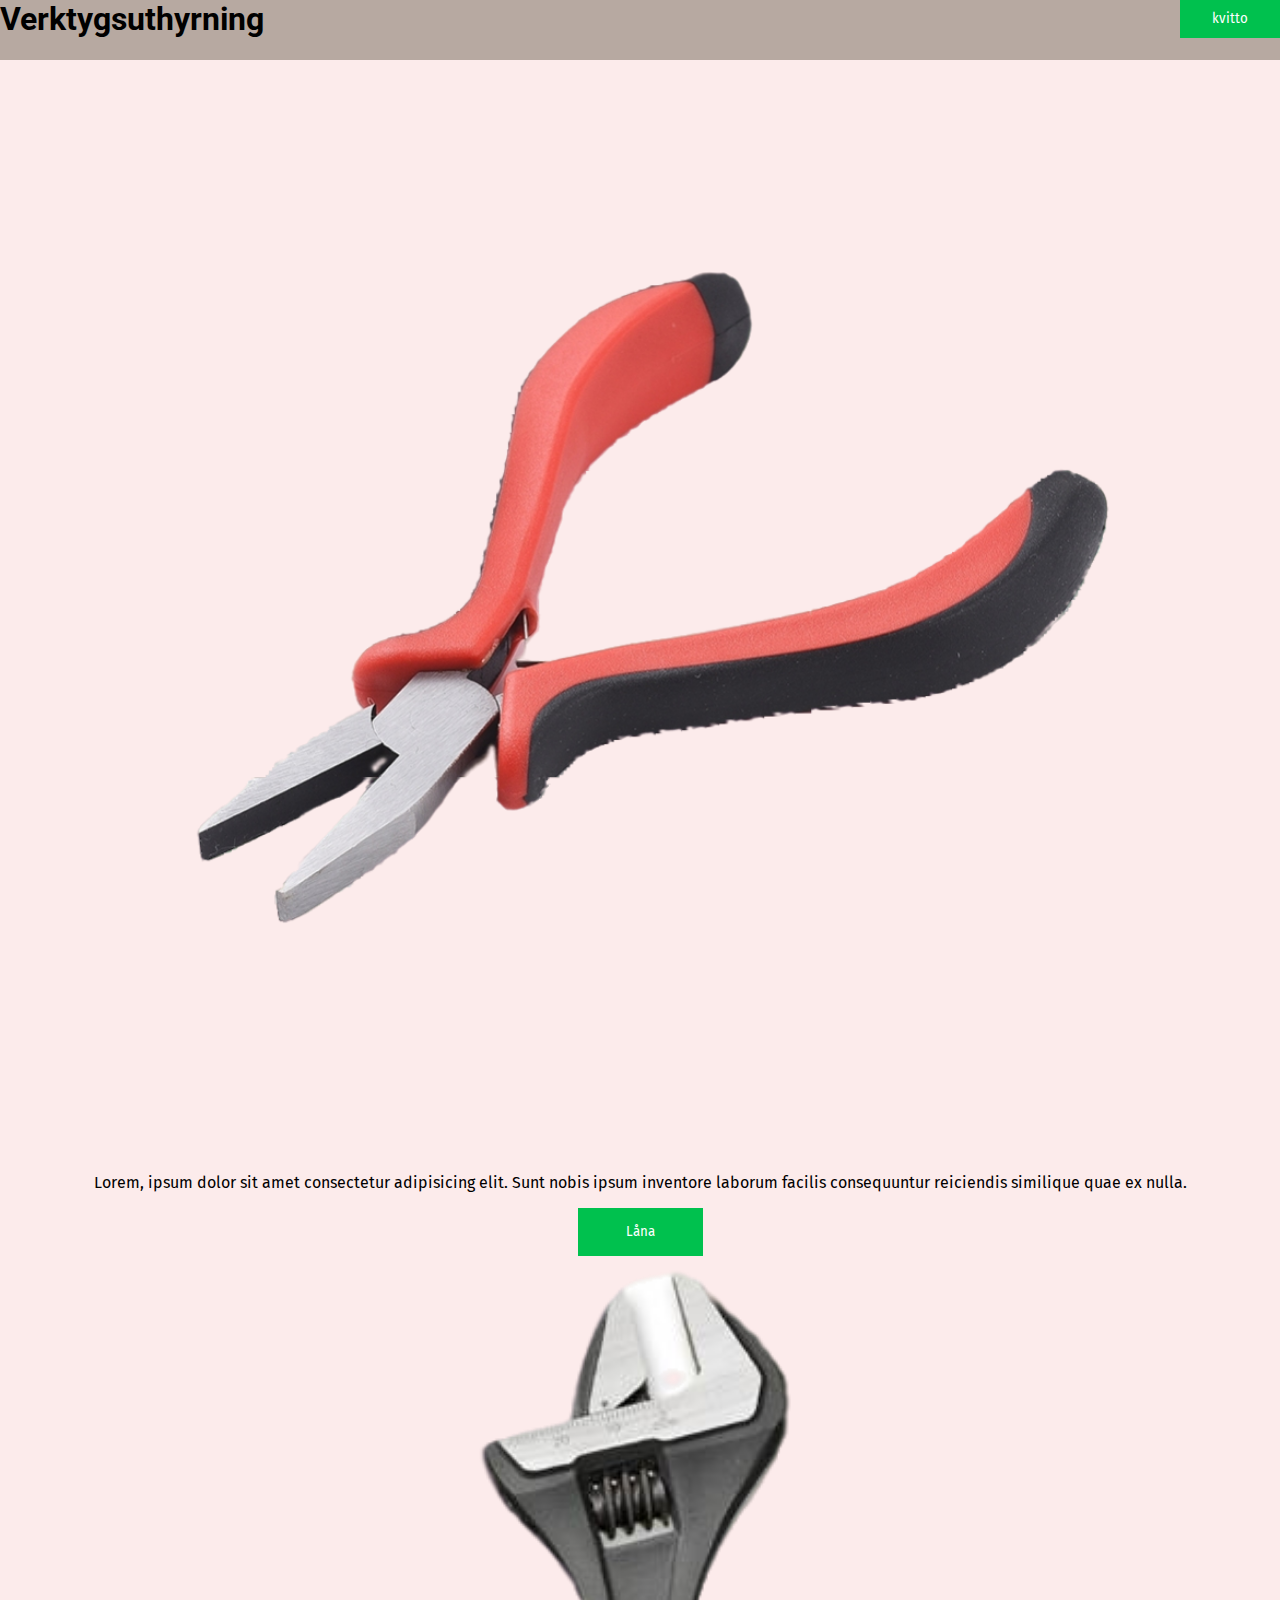
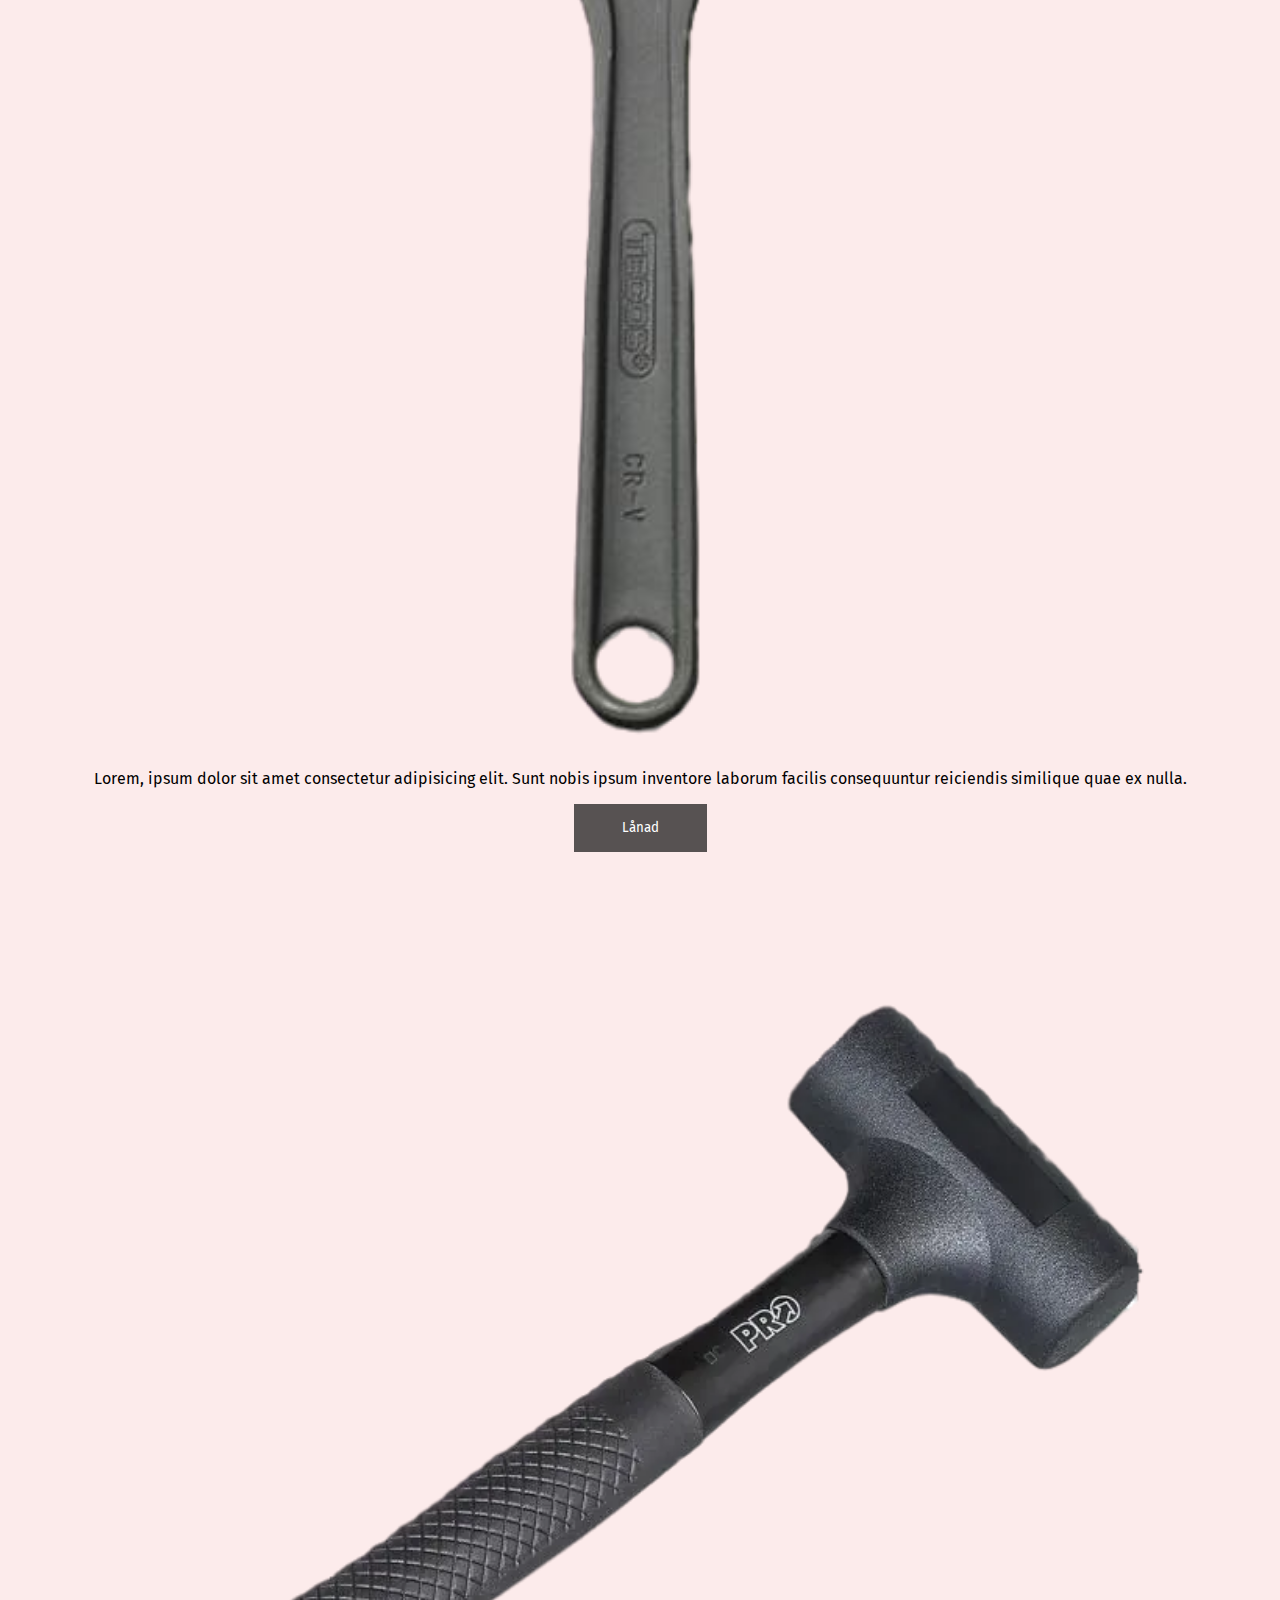
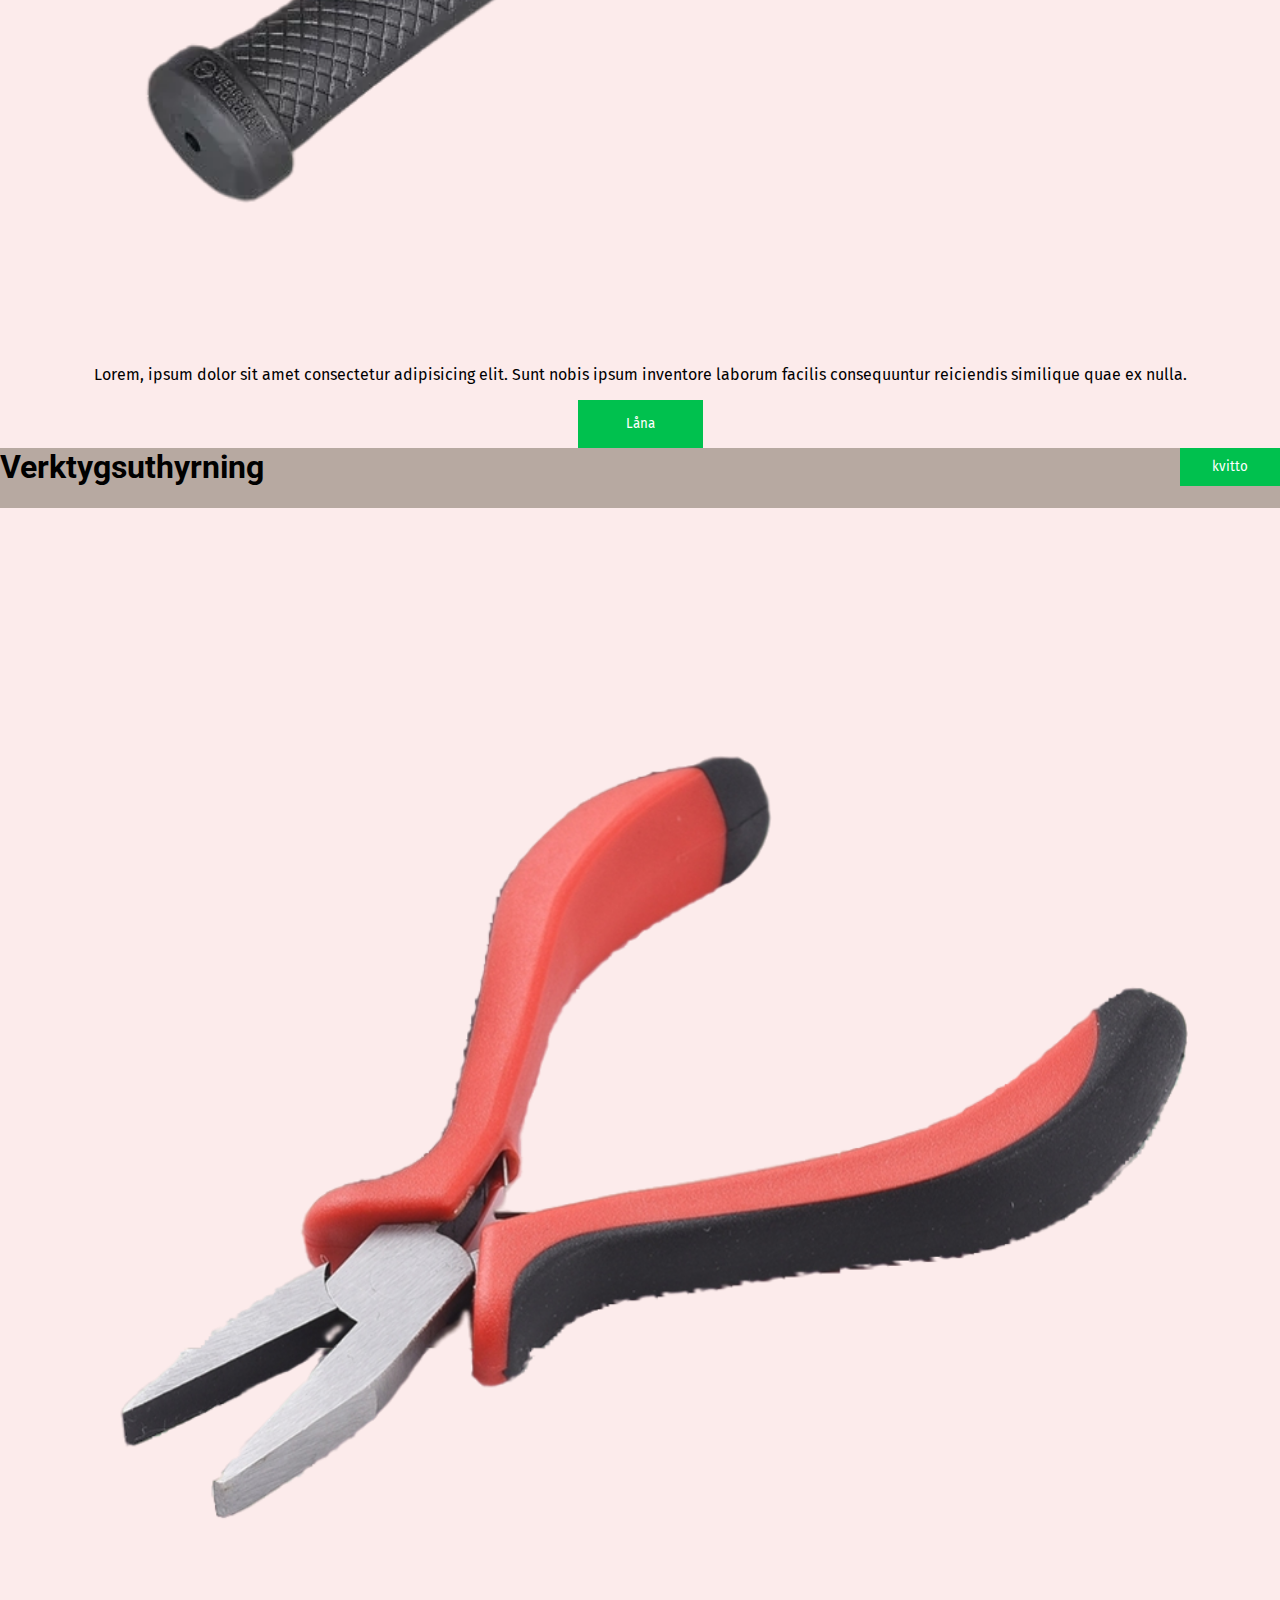
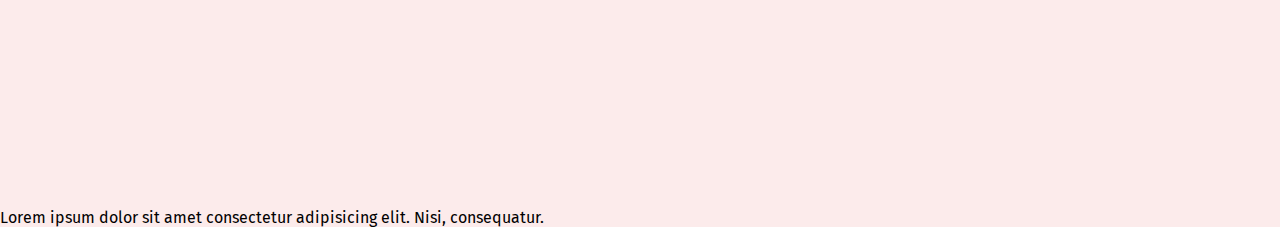
==== index.html @ 3cb03735 "final" ====
<!DOCTYPE html>
<html lang="en">
  <head>
    <meta charset="UTF-8" />
    <meta name="viewport" content="width=device-width, initial-scale=1.0" />
    <title>Figma</title>
    <link rel="stylesheet" href="css/style.css" />
    <link rel="stylesheet" href="components/components.css" />
  </head>
  <body>
    <section class="nav">
      <div class="navbar">
        <h1>Verktygsuthyrning</h1>
        <button class="btn_kvitto">kvitto</button>
      </div>
    </section>
    <section class="main_content">
      <div class="wrap">
        <article class="plattång">
          <img src="img/plattýng-transformed.png" alt="" />
          <p>
            Lorem, ipsum dolor sit amet consectetur adipisicing elit. Sunt nobis
            ipsum inventore laborum facilis consequuntur reiciendis similique
            quae ex nulla.
          </p>
          <button class="btn_låna">Låna</button>
        </article>
      </div>
      <article class="skiftnyckel">
        <img src="img/3037_01_(w515_h515_q70_u_p)-transformed.png" alt="" />
        <p>
          Lorem, ipsum dolor sit amet consectetur adipisicing elit. Sunt nobis
          ipsum inventore laborum facilis consequuntur reiciendis similique quae
          ex nulla.
        </p>
        <button class="btn_låna" id="btn_grey">Lånad</button>
      </article>
      <article class="hammare">
        <img src="img/pro-hammare_192262_9-transformed.webp" alt="" />
        <p>
          Lorem, ipsum dolor sit amet consectetur adipisicing elit. Sunt nobis
          ipsum inventore laborum facilis consequuntur reiciendis similique quae
          ex nulla.
        </p>
        <button class="btn_låna">Låna</button>
      </article>
    </section>

    <footer class="kvitto">
      <section class="nav">
        <div class="navbar">
          <h1>Verktygsuthyrning</h1>
          <button class="btn_kvitto">kvitto</button>
        </div>
      </section>
      <img src="img/plattýng-transformed.png" alt="" />
      <p>
        Lorem ipsum dolor sit amet consectetur adipisicing elit. Nisi,
        consequatur.
      </p>
    </footer>
  </body>
</html>
---- css/style.css ----
*{
    box-sizing: border-box;
}

body{
    width: 100vw;
    height: 100vh;
    margin: 0;
}

h1{
    margin: 0;
}

.nav{
    height: 60px;
}

.navbar{
    display: flex;
}

.btn_kvitto{
    margin-left: auto;
}

.main_content{
    display: grid;
    grid-template-columns: repeat(1,1fr);
    display: flex;
    align-items: center;
    justify-content: center;
    flex-direction: column;
    text-align: center;
}
---- components/components.css ----
@import url('https://fonts.googleapis.com/css2?family=Fira+Sans:wght@400;700&family=Roboto:wght@700&display=swap');

.nav{
    background-color: #B7A9A1;
    font-family: 'Roboto';
}

.btn_låna{
    background-color: #00C14E;
    color: #ffffff;
    border: none;
    padding: 1rem 3rem;
    font-family: 'Fira Sans';

}

.btn_kvitto{
    background-color: #00C14E;
    color: #ffffff;
    border: none;
    padding: 0.5rem 2rem;
    font-family: 'Fira Sans';

}

#btn_grey{
    background-color: #575252;
}

.main_content{
    background-color: #FCEBEB;
    font-family: 'Fira Sans';
}

img{
    width: 100%;
}

.kvitto{
    background-color: #FCEBEB;
    font-family: 'Fira Sans';
}
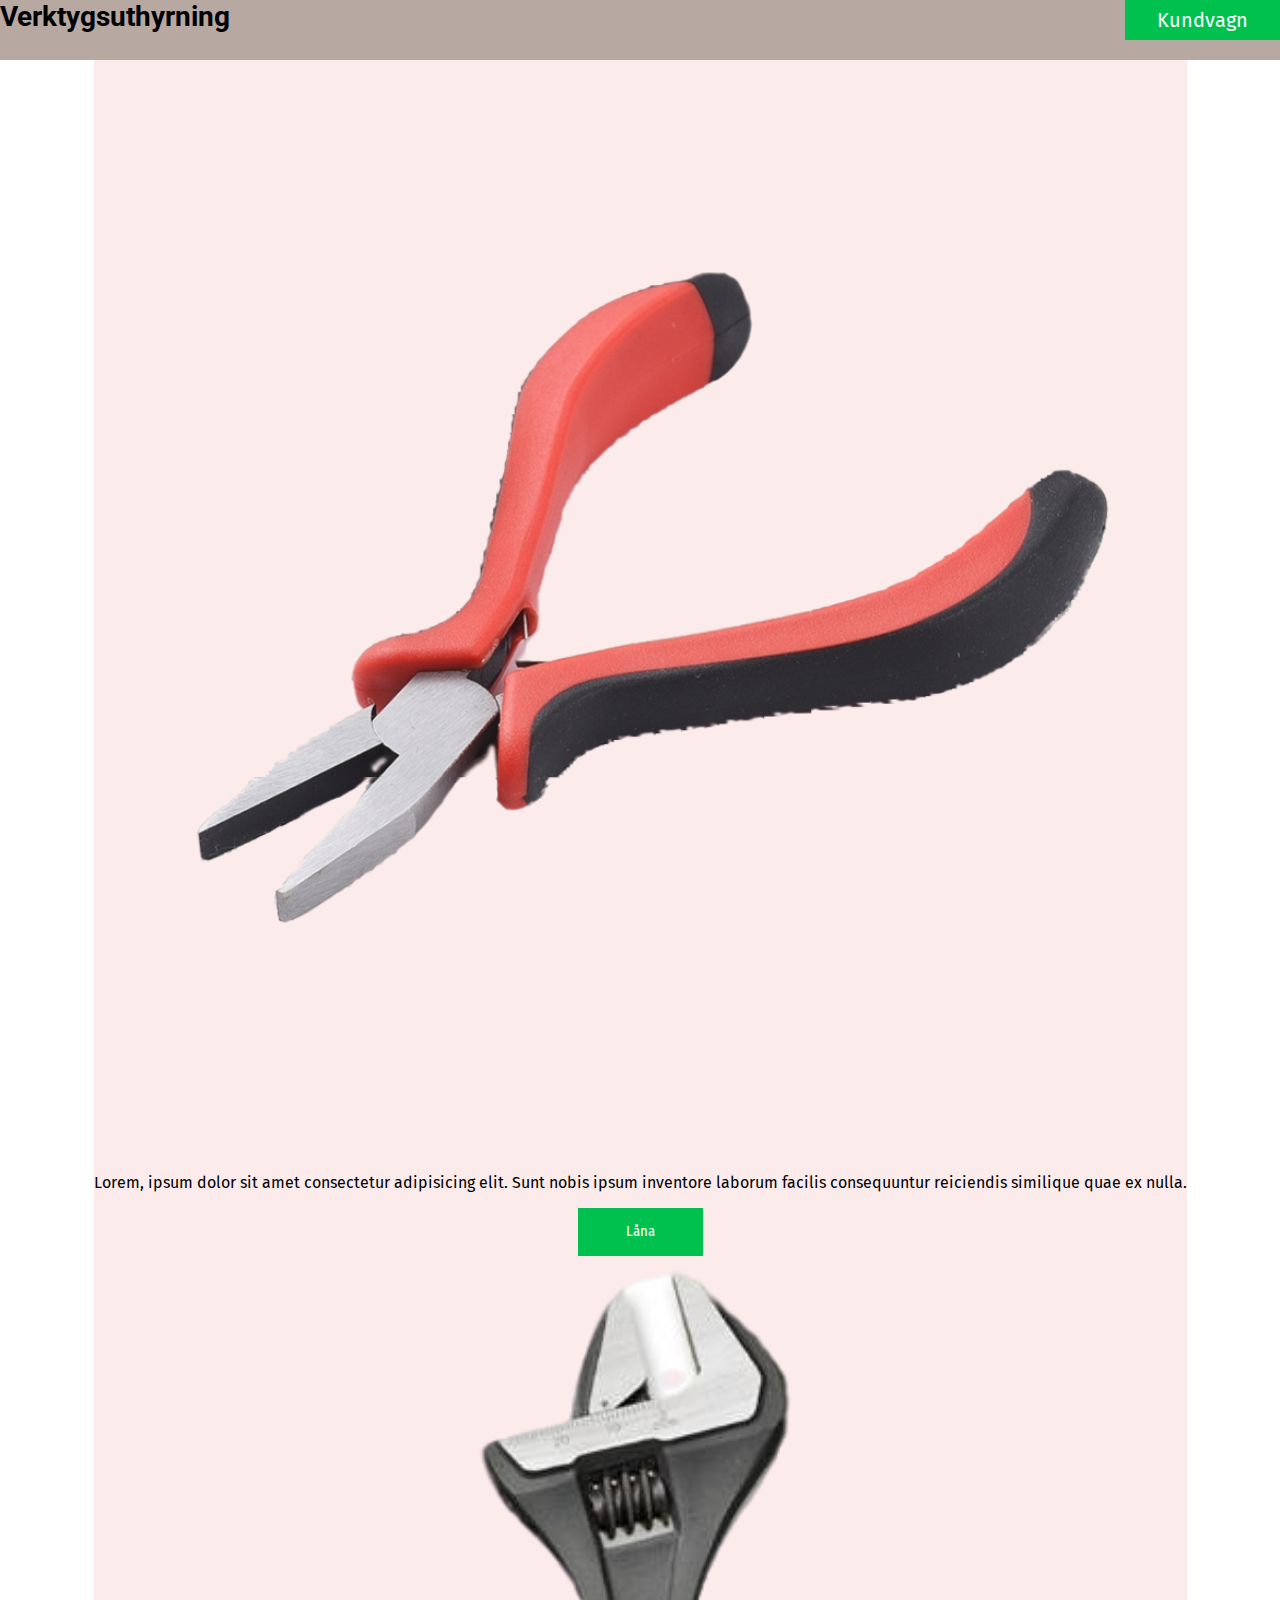
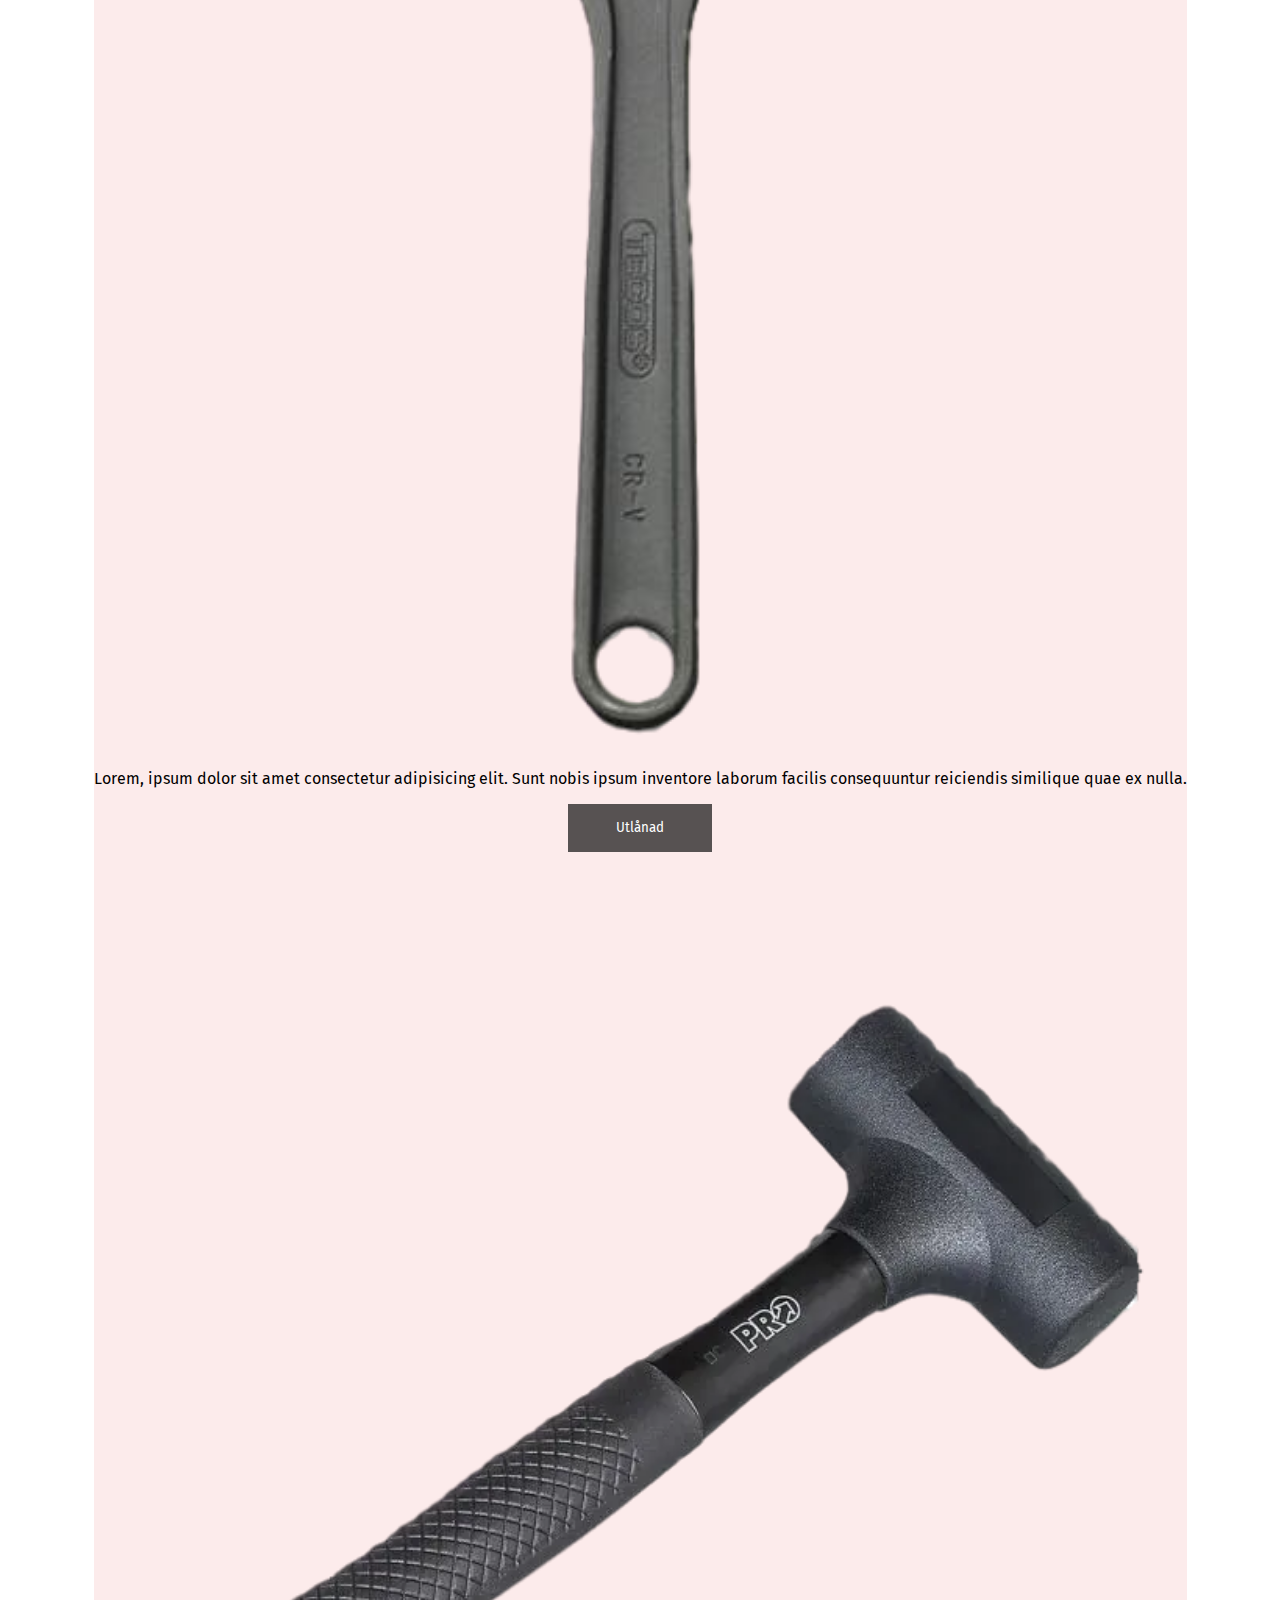
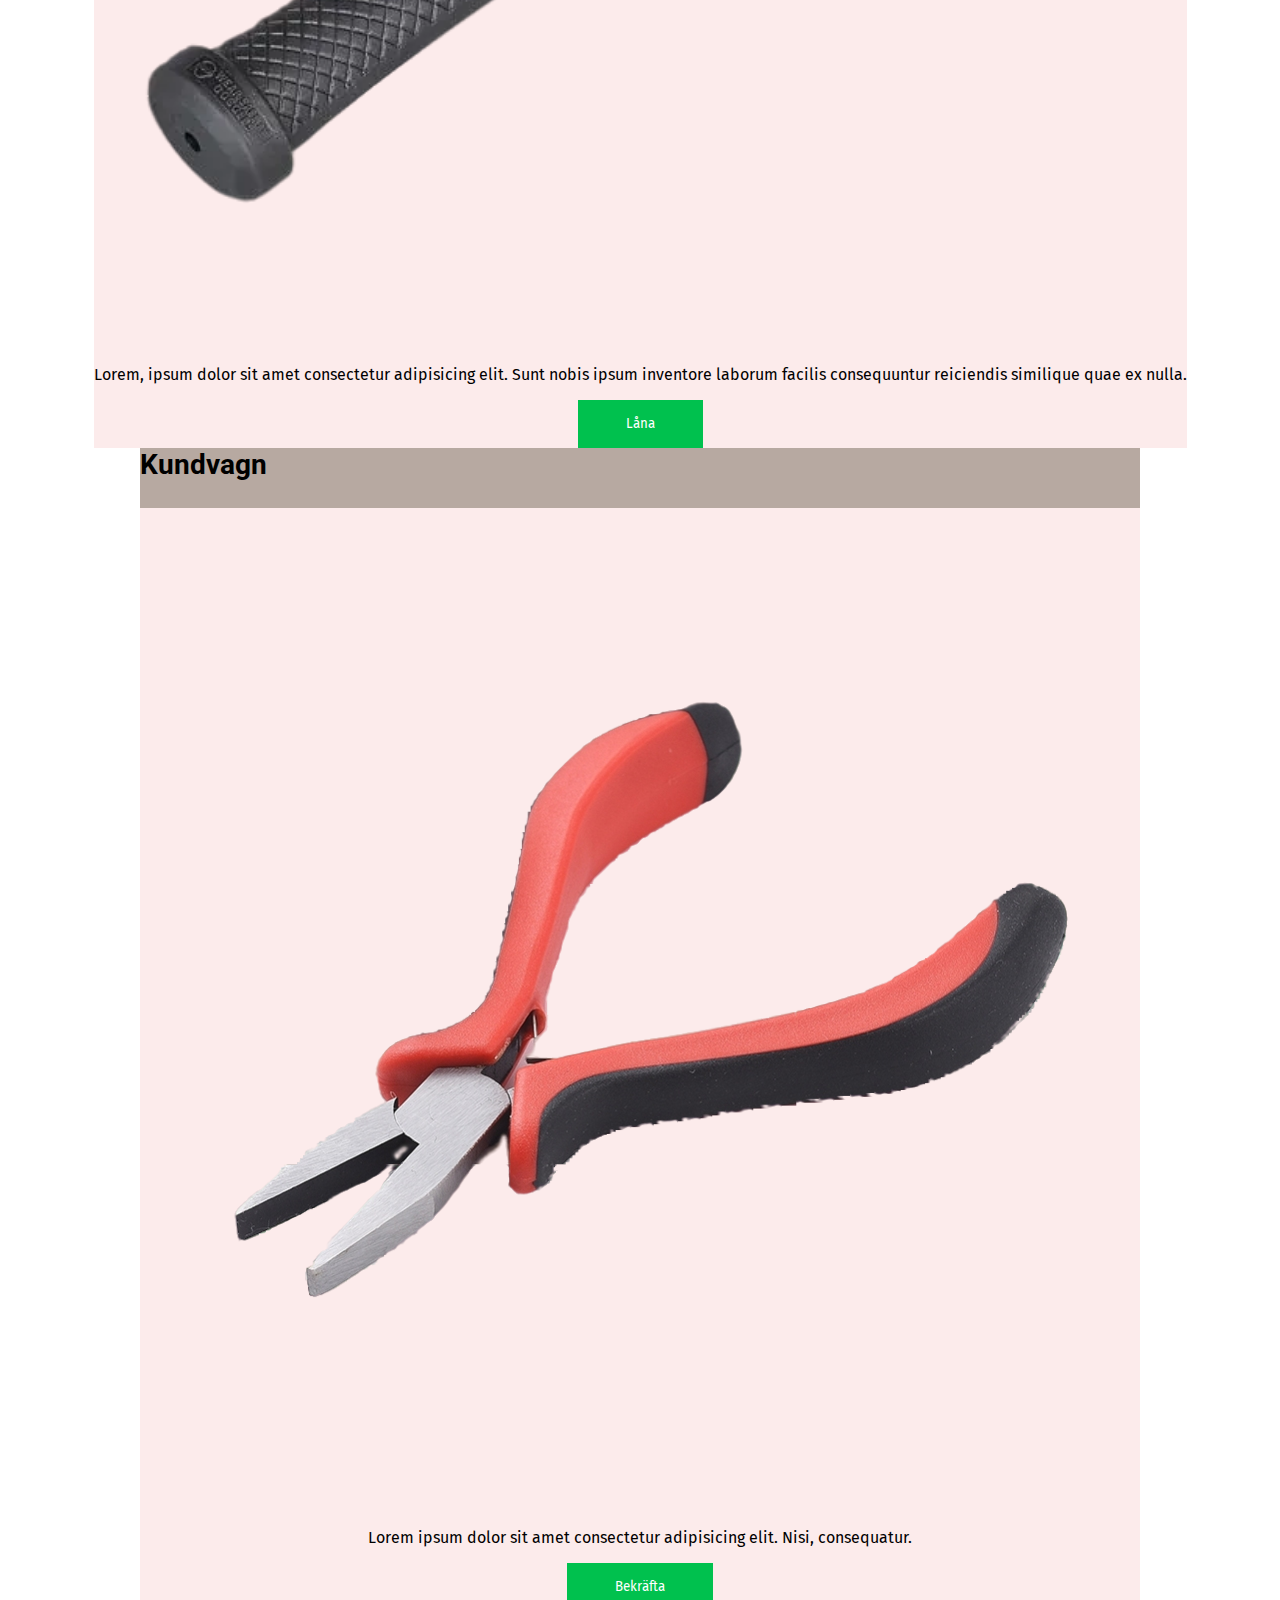
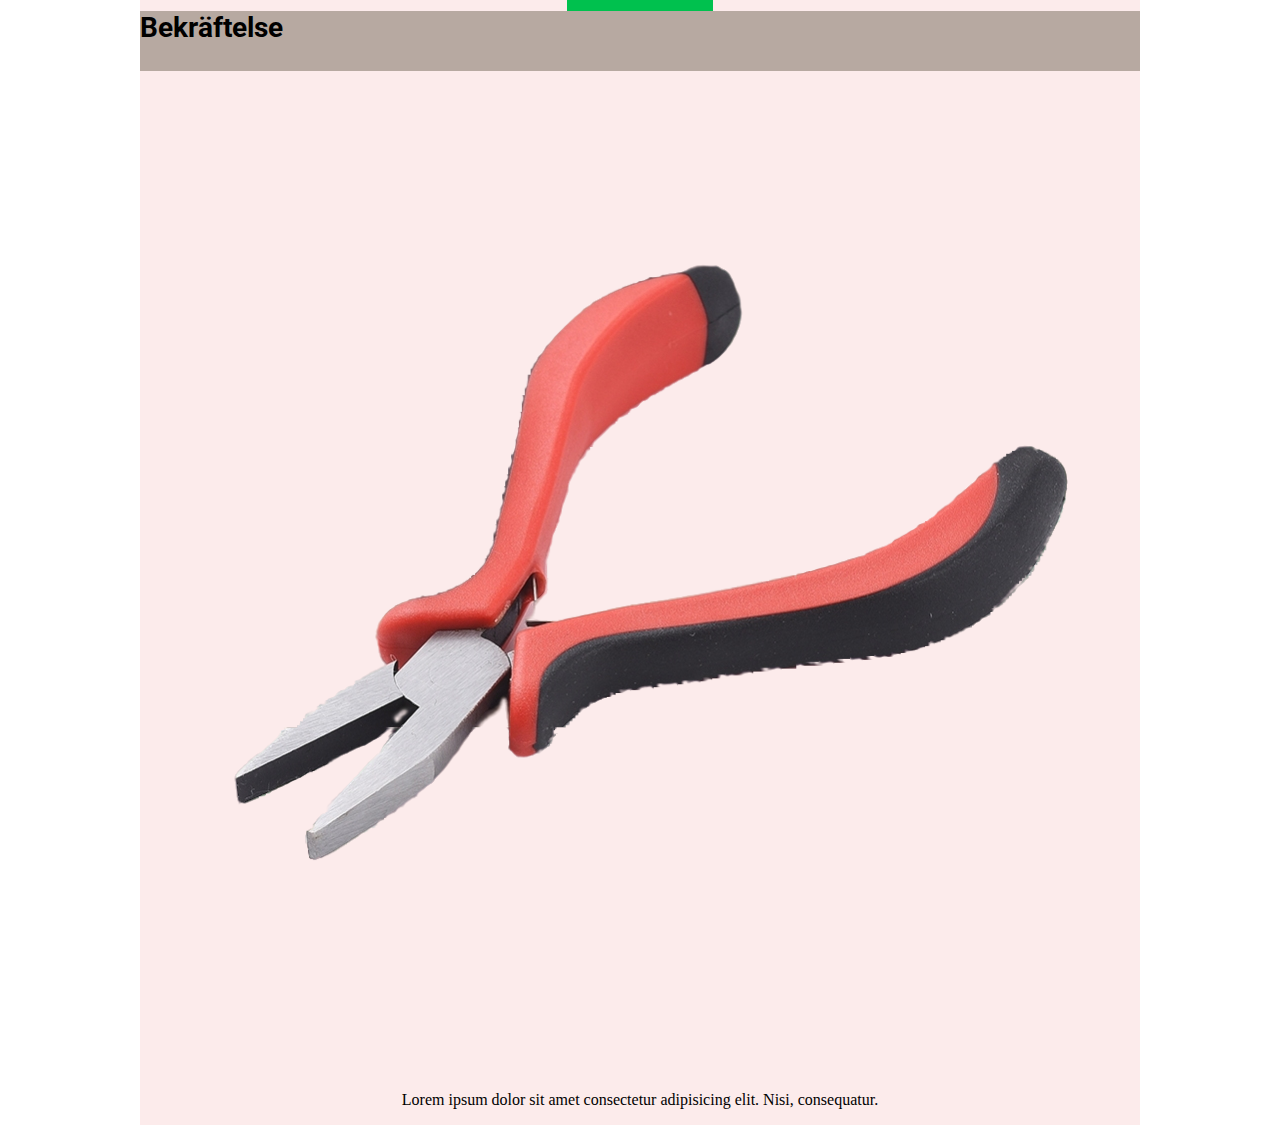
==== commit 389ad038: "fin" ====
--- a/index.html
+++ b/index.html
@@ -11,11 +11,11 @@
     <section class="nav">
       <div class="navbar">
         <h1>Verktygsuthyrning</h1>
-        <button class="btn_kvitto">kvitto</button>
+        <button class="btn_kundvagn">Kundvagn</button>
       </div>
     </section>
-    <section class="main_content">
-      <div class="wrap">
+    <div class="wrap">
+      <section class="main_content">
         <article class="plattång">
           <img src="img/plattýng-transformed.png" alt="" />
           <p>
@@ -25,39 +25,53 @@
           </p>
           <button class="btn_låna">Låna</button>
         </article>
-      </div>
-      <article class="skiftnyckel">
-        <img src="img/3037_01_(w515_h515_q70_u_p)-transformed.png" alt="" />
+
+        <article class="skiftnyckel">
+          <img src="img/3037_01_(w515_h515_q70_u_p)-transformed.png" alt="" />
+          <p>
+            Lorem, ipsum dolor sit amet consectetur adipisicing elit. Sunt nobis
+            ipsum inventore laborum facilis consequuntur reiciendis similique
+            quae ex nulla.
+          </p>
+          <button class="btn_låna" id="btn_grey">Utlånad</button>
+        </article>
+        <article class="hammare">
+          <img src="img/pro-hammare_192262_9-transformed.webp" alt="" />
+          <p>
+            Lorem, ipsum dolor sit amet consectetur adipisicing elit. Sunt nobis
+            ipsum inventore laborum facilis consequuntur reiciendis similique
+            quae ex nulla.
+          </p>
+          <button class="btn_låna">Låna</button>
+        </article>
+      </section>
+
+      <footer class="kundvagn">
+        <section class="nav">
+          <div class="navbar">
+            <h1>Kundvagn</h1>
+          </div>
+        </section>
+        <img src="img/plattýng-transformed.png" alt="" />
         <p>
-          Lorem, ipsum dolor sit amet consectetur adipisicing elit. Sunt nobis
-          ipsum inventore laborum facilis consequuntur reiciendis similique quae
-          ex nulla.
+          Lorem ipsum dolor sit amet consectetur adipisicing elit. Nisi,
+          consequatur.
         </p>
-        <button class="btn_låna" id="btn_grey">Lånad</button>
-      </article>
-      <article class="hammare">
-        <img src="img/pro-hammare_192262_9-transformed.webp" alt="" />
+        <button class="btn_låna">Bekräfta</button>
+      </footer>
+
+      <section class="checkout">
+        <section class="nav">
+          <div class="navbar">
+            <h1>Bekräftelse</h1>
+          </div>
+        </section>
+        <img src="img/plattýng-transformed.png" alt="" />
         <p>
-          Lorem, ipsum dolor sit amet consectetur adipisicing elit. Sunt nobis
-          ipsum inventore laborum facilis consequuntur reiciendis similique quae
-          ex nulla.
+          Lorem ipsum dolor sit amet consectetur adipisicing elit. Nisi,
+          consequatur.
         </p>
-        <button class="btn_låna">Låna</button>
-      </article>
-    </section>
-
-    <footer class="kvitto">
-      <section class="nav">
-        <div class="navbar">
-          <h1>Verktygsuthyrning</h1>
-          <button class="btn_kvitto">kvitto</button>
-        </div>
       </section>
-      <img src="img/plattýng-transformed.png" alt="" />
-      <p>
-        Lorem ipsum dolor sit amet consectetur adipisicing elit. Nisi,
-        consequatur.
-      </p>
-    </footer>
+    </div>
   </body>
 </html>
--- a/css/style.css
+++ b/css/style.css
@@ -1,36 +1,47 @@
-*{
-    box-sizing: border-box;
+* {
+  box-sizing: border-box;
 }
 
-body{
-    width: 100vw;
-    height: 100vh;
-    margin: 0;
+body {
+  width: 100vw;
+  height: 100vh;
+  margin: 0;
 }
 
-h1{
-    margin: 0;
+h1 {
+  margin: 0;
 }
 
-.nav{
-    height: 60px;
+.nav {
+  height: 60px;
 }
 
-.navbar{
-    display: flex;
+.navbar {
+  display: flex;
 }
 
-.btn_kvitto{
-    margin-left: auto;
+.btn_kundvagn {
+  margin-left: auto;
 }
 
-.main_content{
-    display: grid;
-    grid-template-columns: repeat(1,1fr);
-    display: flex;
-    align-items: center;
-    justify-content: center;
-    flex-direction: column;
-    text-align: center;
+.main_content {
+  grid-column: 1 / span 5;
 }
 
+.kundvagn {
+  grid-column: 1 / span 5;
+}
+
+.wrap {
+  display: grid;
+  grid-template-columns: repeat(4, 1fr);
+  display: flex;
+  align-items: center;
+  justify-content: center;
+  flex-direction: column;
+  text-align: center;
+}
+
+.checkout {
+  grid-column: 1 / span 5;
+}
--- a/components/components.css
+++ b/components/components.css
@@ -1,42 +1,49 @@
-@import url('https://fonts.googleapis.com/css2?family=Fira+Sans:wght@400;700&family=Roboto:wght@700&display=swap');
+@import url("https://fonts.googleapis.com/css2?family=Fira+Sans:wght@400;700&family=Roboto:wght@700&display=swap");
 
-.nav{
-    background-color: #B7A9A1;
-    font-family: 'Roboto';
+.nav {
+  background-color: #b7a9a1;
+  font-family: "Roboto";
 }
 
-.btn_låna{
-    background-color: #00C14E;
-    color: #ffffff;
-    border: none;
-    padding: 1rem 3rem;
-    font-family: 'Fira Sans';
-
+.btn_låna {
+  background-color: #00c14e;
+  color: #ffffff;
+  border: none;
+  padding: 1rem 3rem;
+  font-family: "Fira Sans";
 }
 
-.btn_kvitto{
-    background-color: #00C14E;
-    color: #ffffff;
-    border: none;
-    padding: 0.5rem 2rem;
-    font-family: 'Fira Sans';
-
+.btn_kundvagn {
+  background-color: #00c14e;
+  color: #ffffff;
+  border: none;
+  padding: 0.5rem 2rem;
+  font-family: "Fira Sans";
+  font-size: 20px;
 }
 
-#btn_grey{
-    background-color: #575252;
+#btn_grey {
+  background-color: #575252;
 }
 
-.main_content{
-    background-color: #FCEBEB;
-    font-family: 'Fira Sans';
+.main_content {
+  background-color: #fcebeb;
+  font-family: "Fira Sans";
 }
 
-img{
-    width: 100%;
+img {
+  width: 100%;
 }
 
-.kvitto{
-    background-color: #FCEBEB;
-    font-family: 'Fira Sans';
-}+.kundvagn {
+  background-color: #fcebeb;
+  font-family: "Fira Sans";
+}
+
+.checkout {
+  background-color: #fcebeb;
+}
+
+h1 {
+  font-size: 28px;
+}
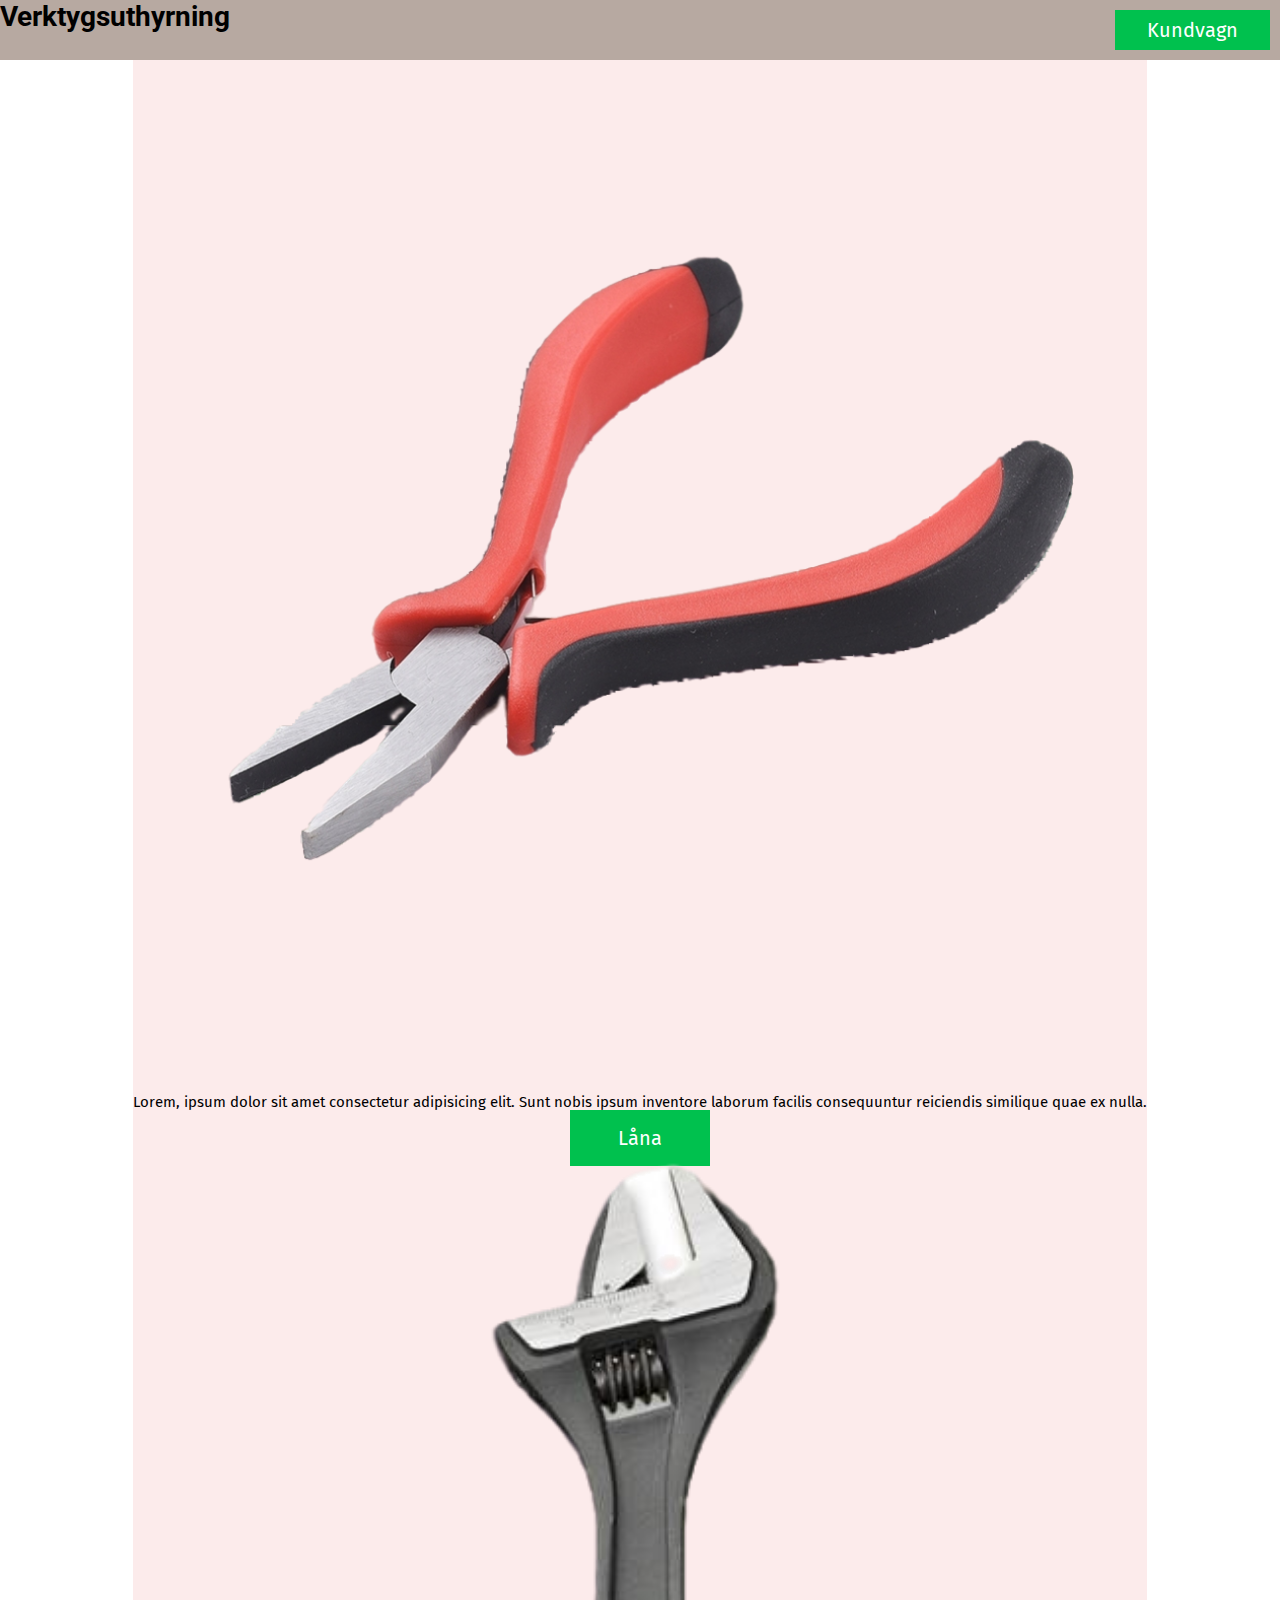
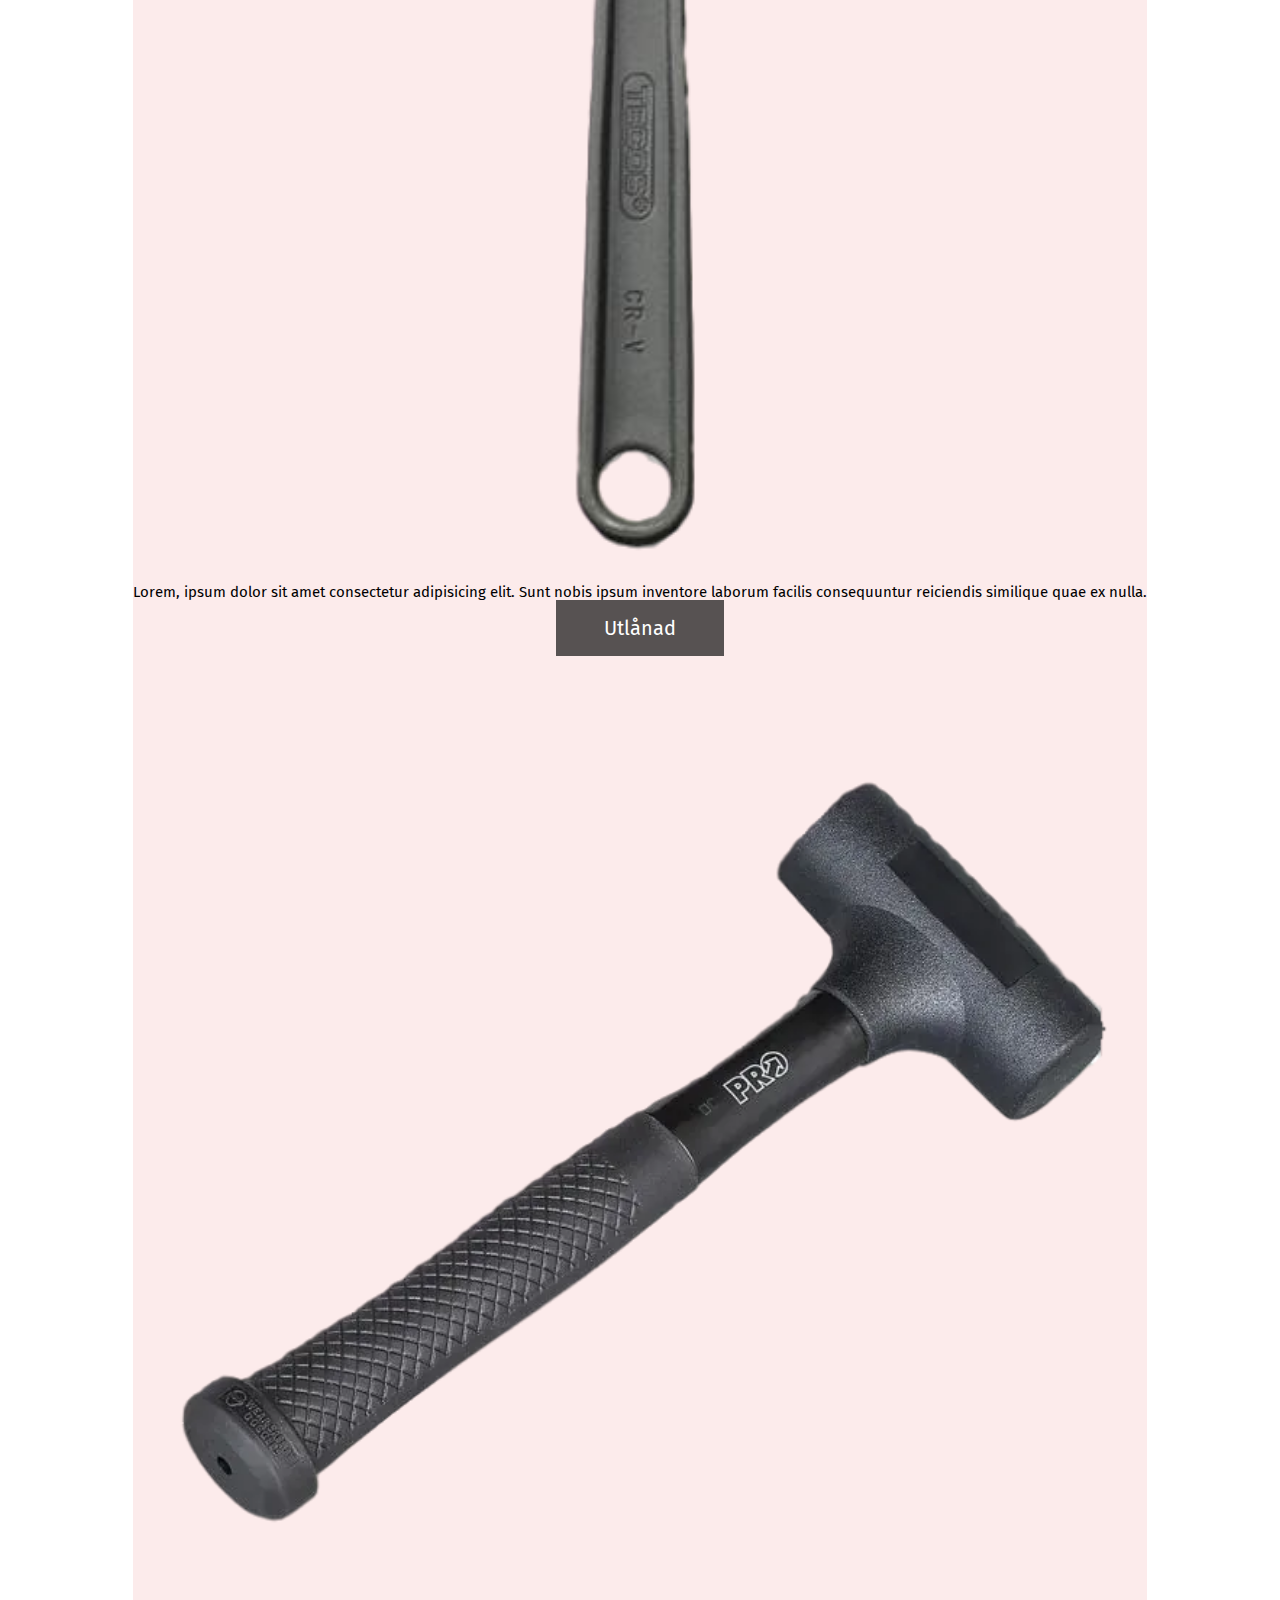
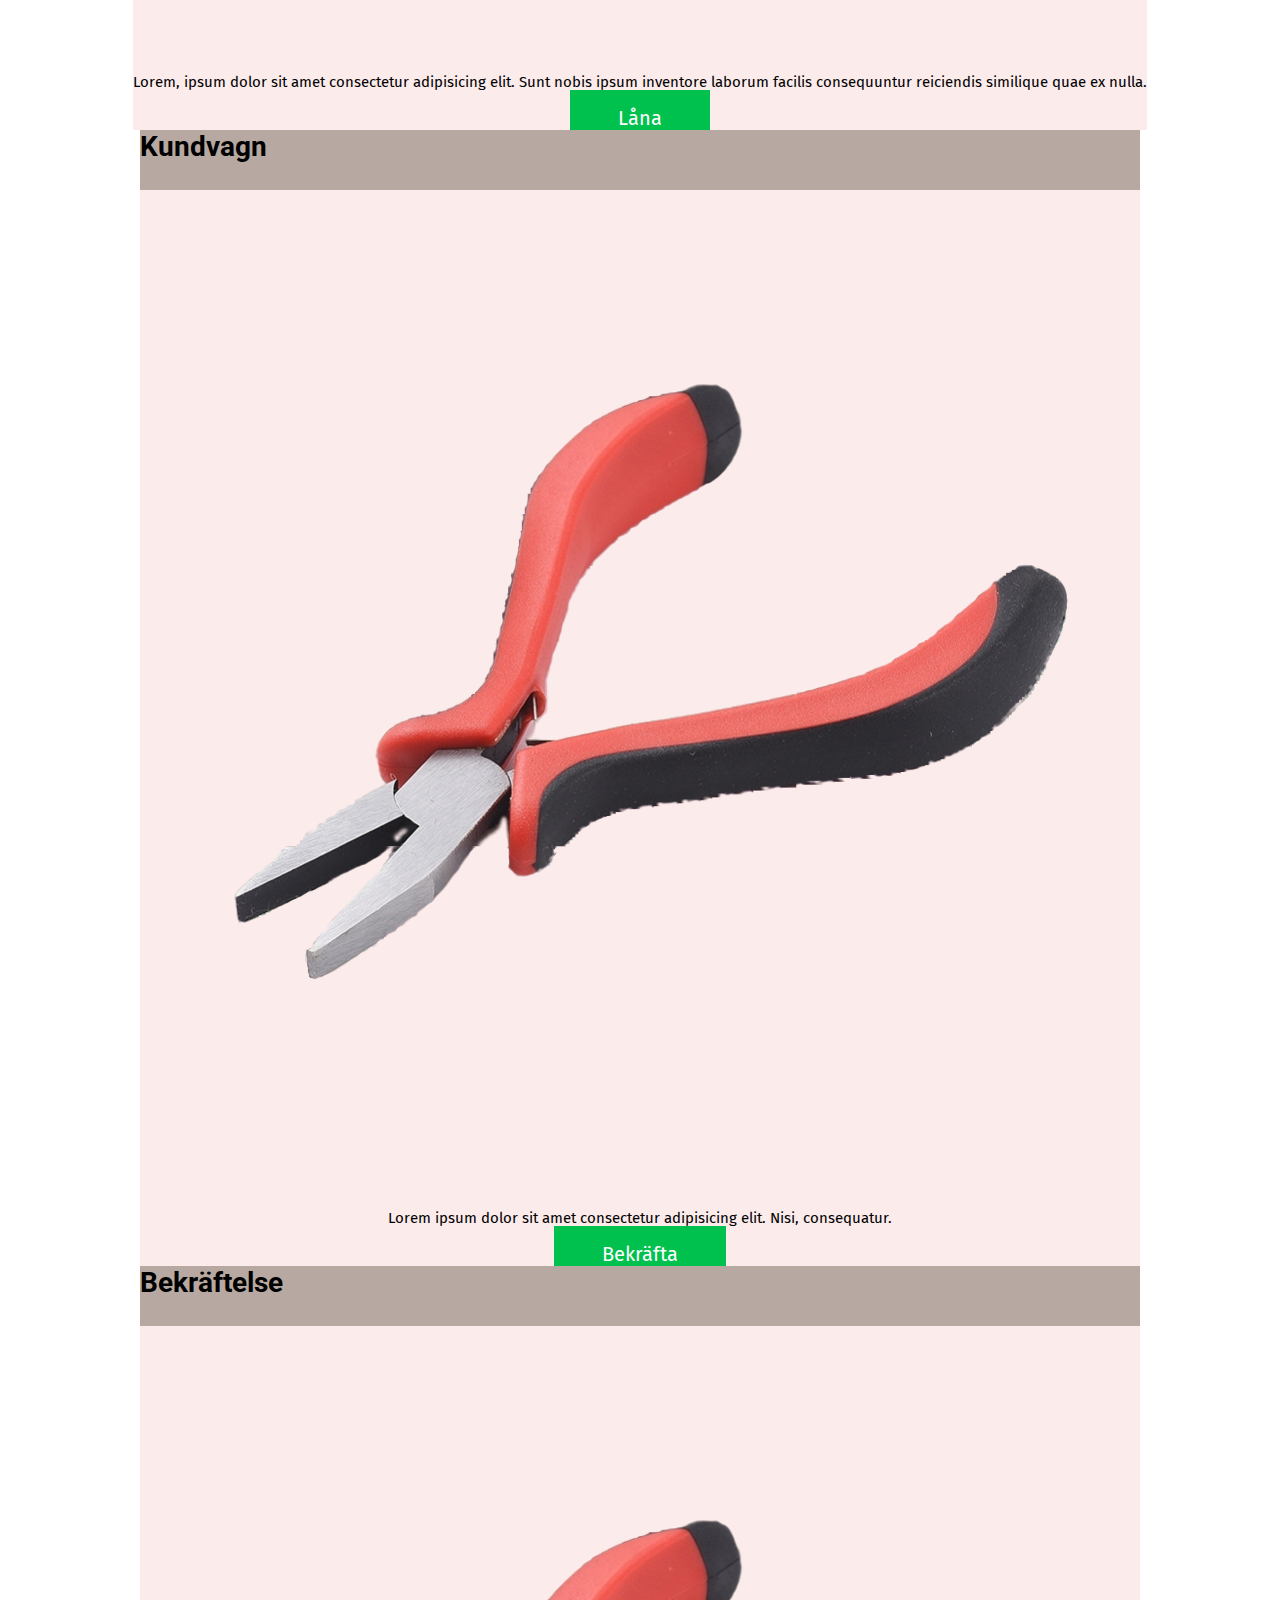
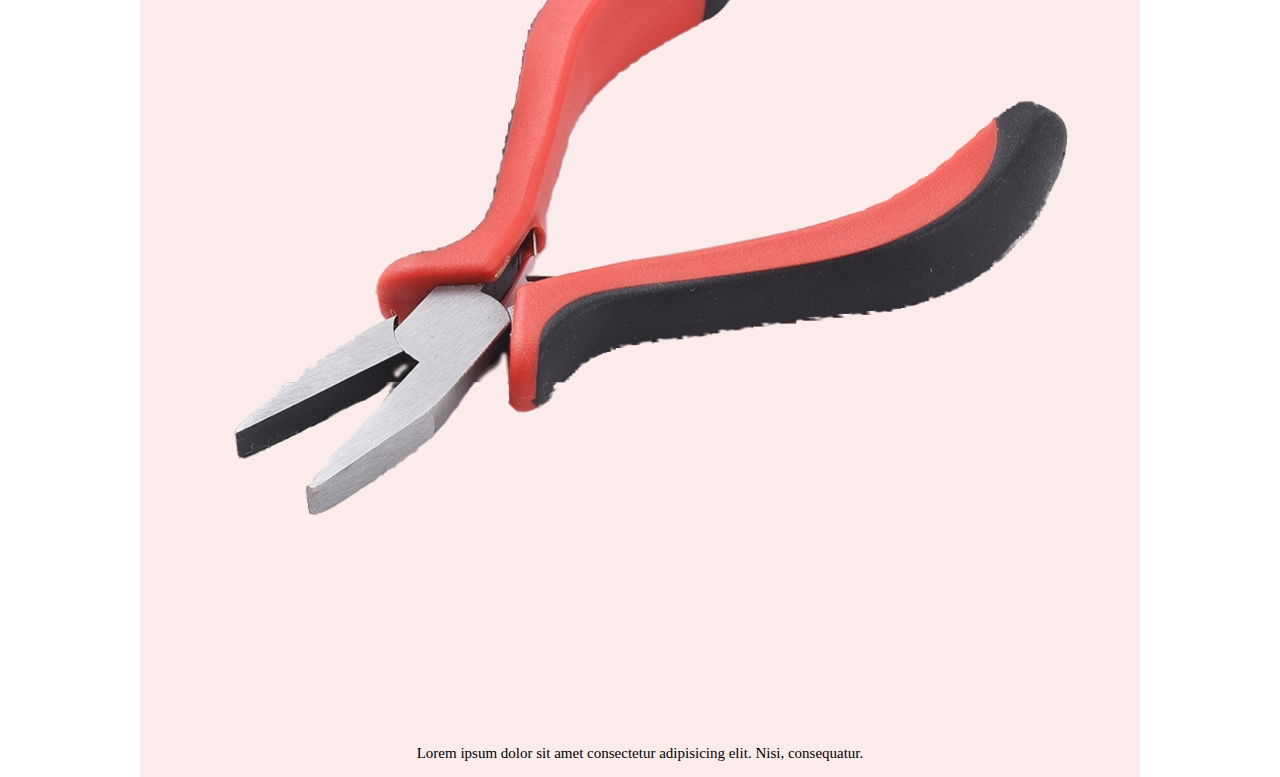
==== commit e33b502f: "gooed changes" ====
--- a/index.html
+++ b/index.html
@@ -11,7 +11,7 @@
     <section class="nav">
       <div class="navbar">
         <h1>Verktygsuthyrning</h1>
-        <button class="btn_kundvagn">Kundvagn</button>
+        <a href="#kundvagn_click" class="btn_kundvagn">Kundvagn</a>
       </div>
     </section>
     <div class="wrap">
@@ -23,7 +23,7 @@
             ipsum inventore laborum facilis consequuntur reiciendis similique
             quae ex nulla.
           </p>
-          <button class="btn_låna">Låna</button>
+          <a href="#" class="btn_låna">Låna</a>
         </article>
 
         <article class="skiftnyckel">
@@ -33,7 +33,7 @@
             ipsum inventore laborum facilis consequuntur reiciendis similique
             quae ex nulla.
           </p>
-          <button class="btn_låna" id="btn_grey">Utlånad</button>
+          <a href="#" class="btn_låna" id="btn_grey">Utlånad</a>
         </article>
         <article class="hammare">
           <img src="img/pro-hammare_192262_9-transformed.webp" alt="" />
@@ -42,11 +42,11 @@
             ipsum inventore laborum facilis consequuntur reiciendis similique
             quae ex nulla.
           </p>
-          <button class="btn_låna">Låna</button>
+          <a href="#" class="btn_låna">Låna</a>
         </article>
       </section>
 
-      <footer class="kundvagn">
+      <footer class="kundvagn" id="kundvagn_click">
         <section class="nav">
           <div class="navbar">
             <h1>Kundvagn</h1>
@@ -57,10 +57,10 @@
           Lorem ipsum dolor sit amet consectetur adipisicing elit. Nisi,
           consequatur.
         </p>
-        <button class="btn_låna">Bekräfta</button>
+        <a href="#bekräfta_click" class="btn_låna">Bekräfta</a>
       </footer>
 
-      <section class="checkout">
+      <section class="checkout" id="bekräfta_click">
         <section class="nav">
           <div class="navbar">
             <h1>Bekräftelse</h1>
--- a/components/components.css
+++ b/components/components.css
@@ -11,6 +11,7 @@
   border: none;
   padding: 1rem 3rem;
   font-family: "Fira Sans";
+  font-size: 20px;
 }
 
 .btn_kundvagn {
@@ -47,3 +48,12 @@
 h1 {
   font-size: 28px;
 }
+
+p{
+  font-size: 15px;
+}
+
+a{
+  text-decoration: none;
+  margin: 10px;
+}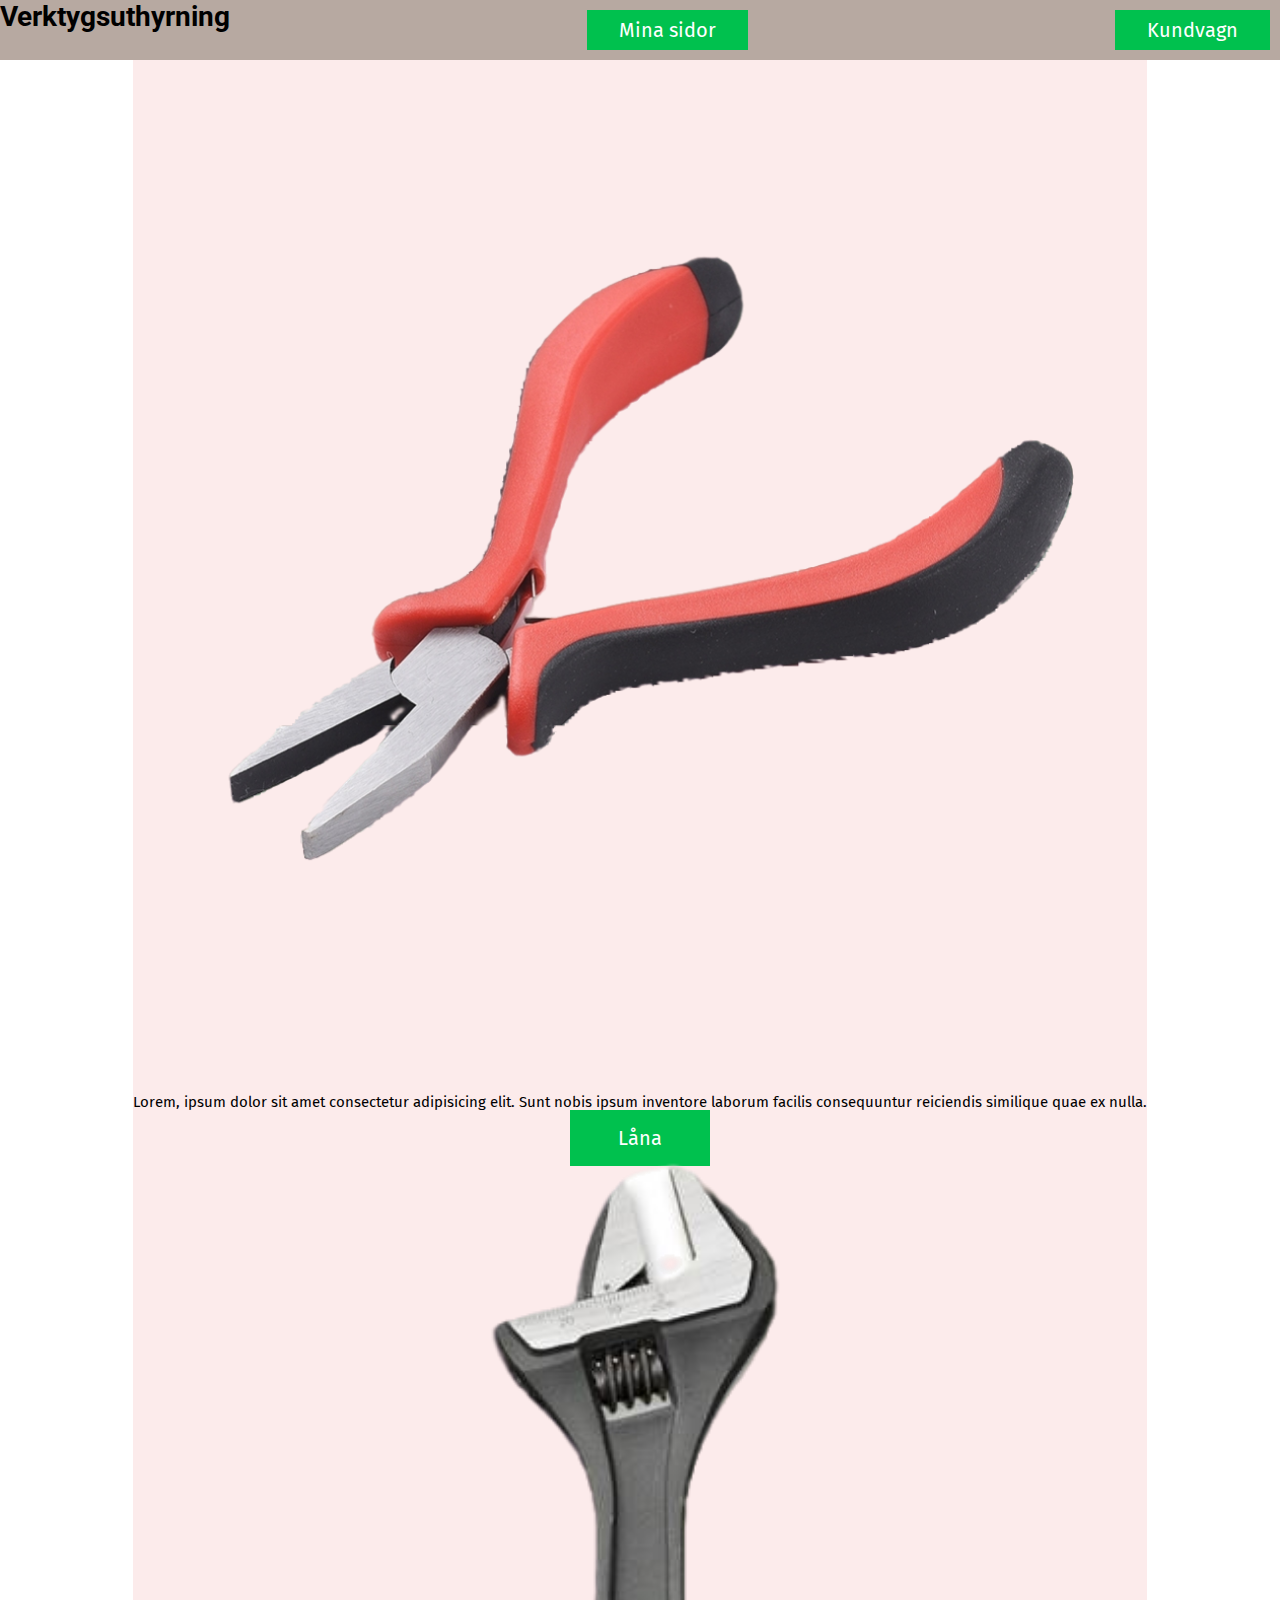
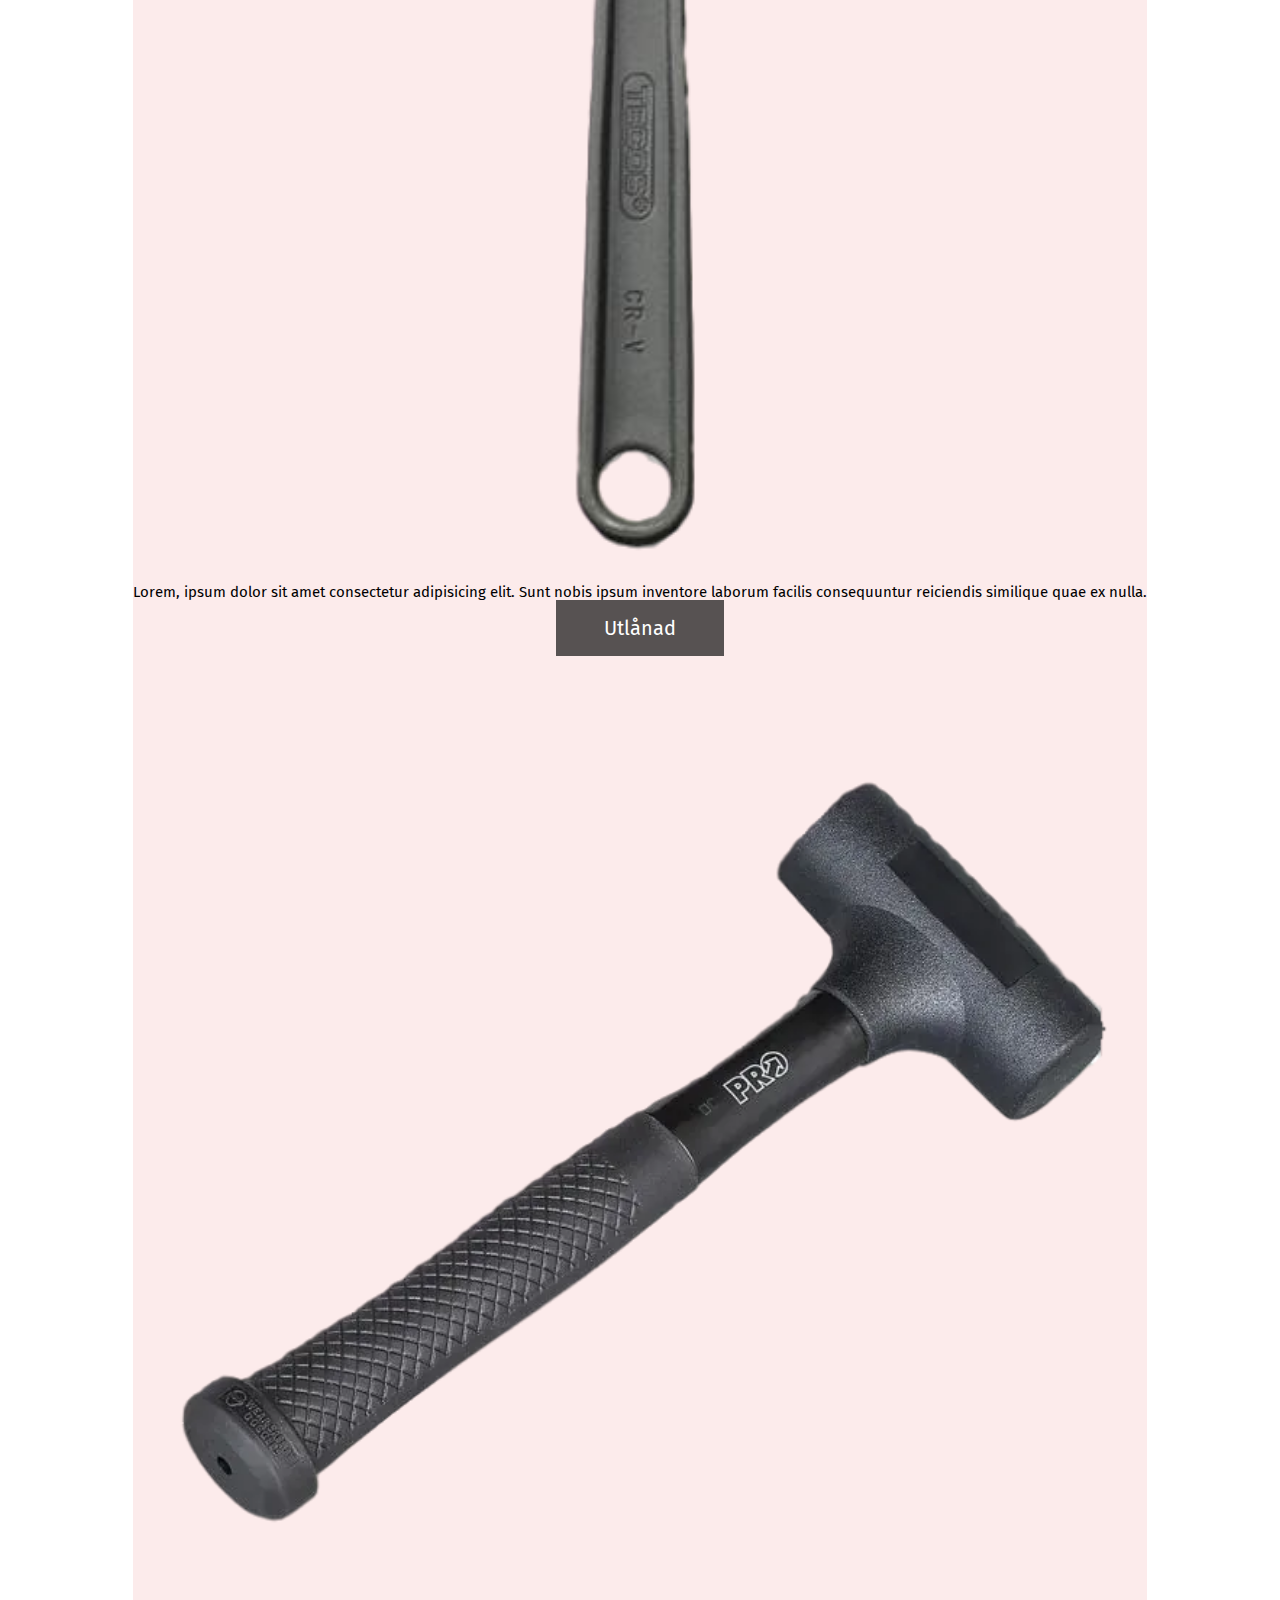
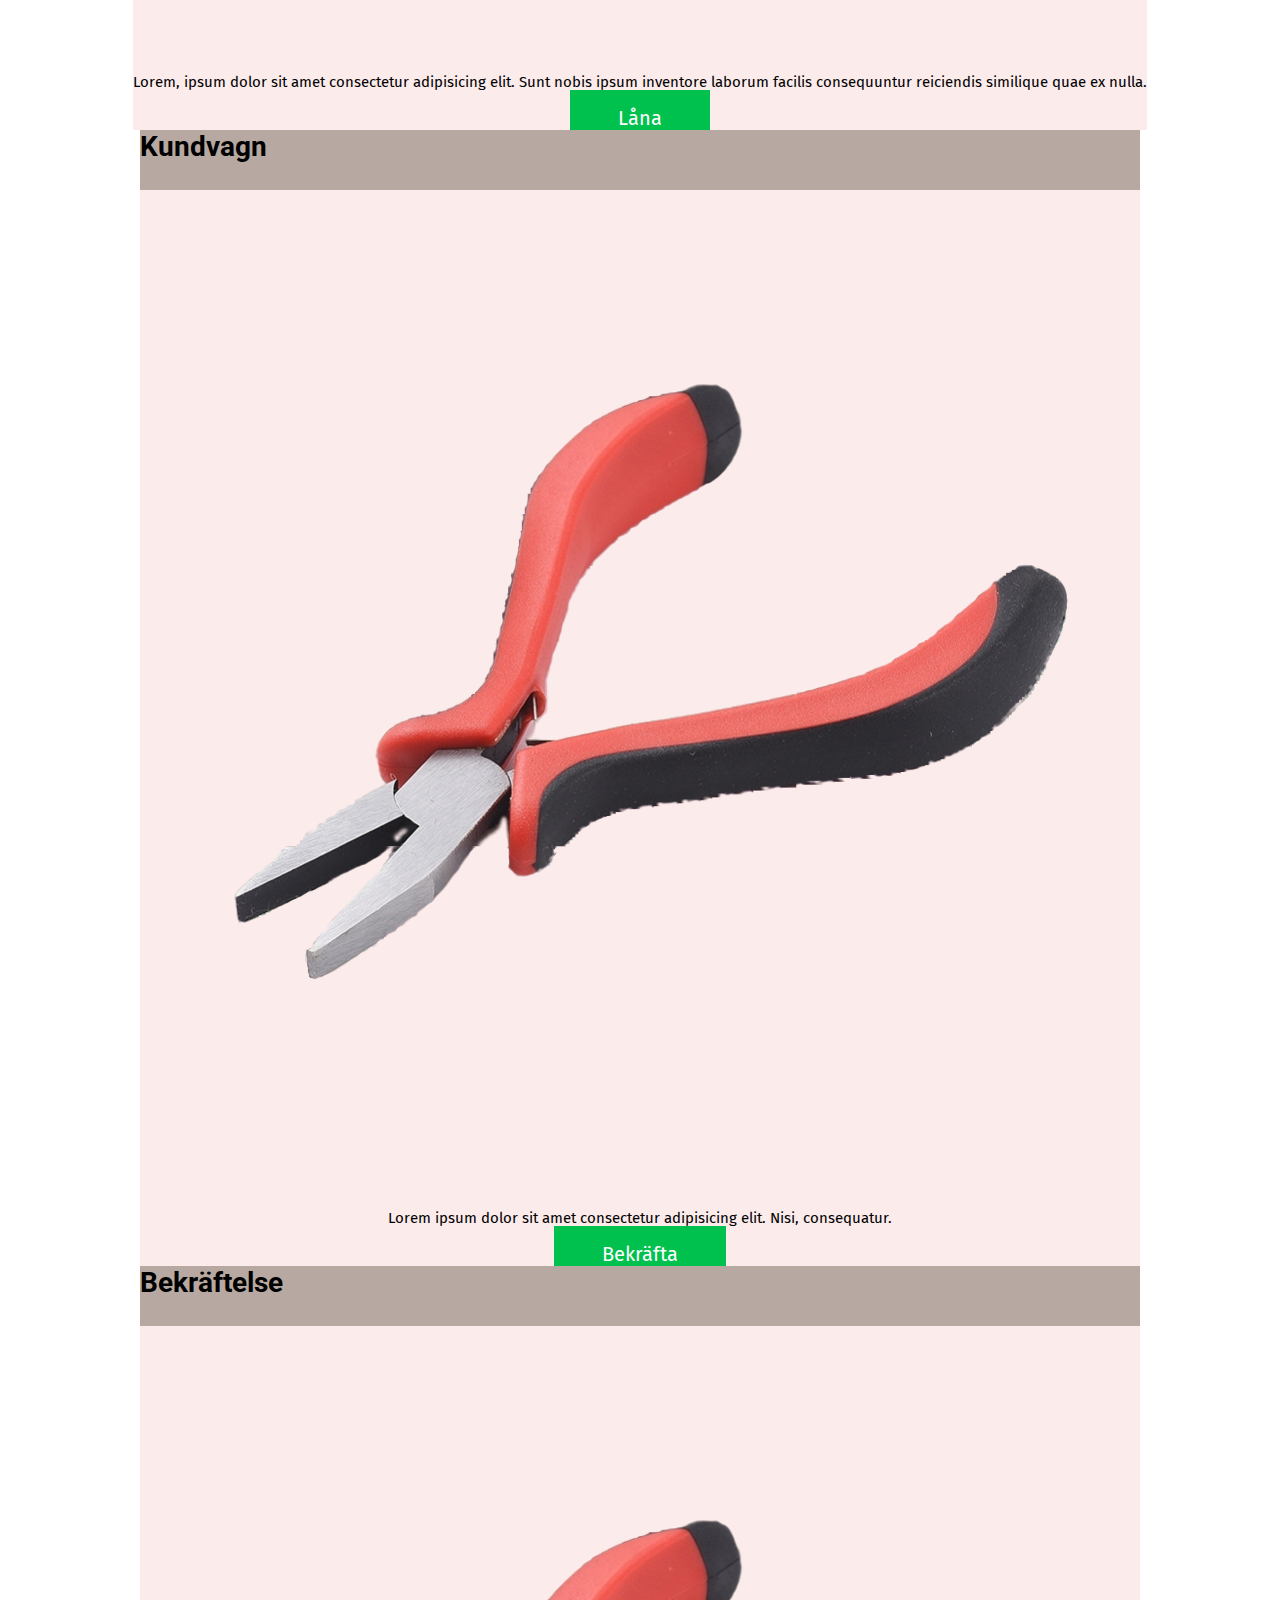
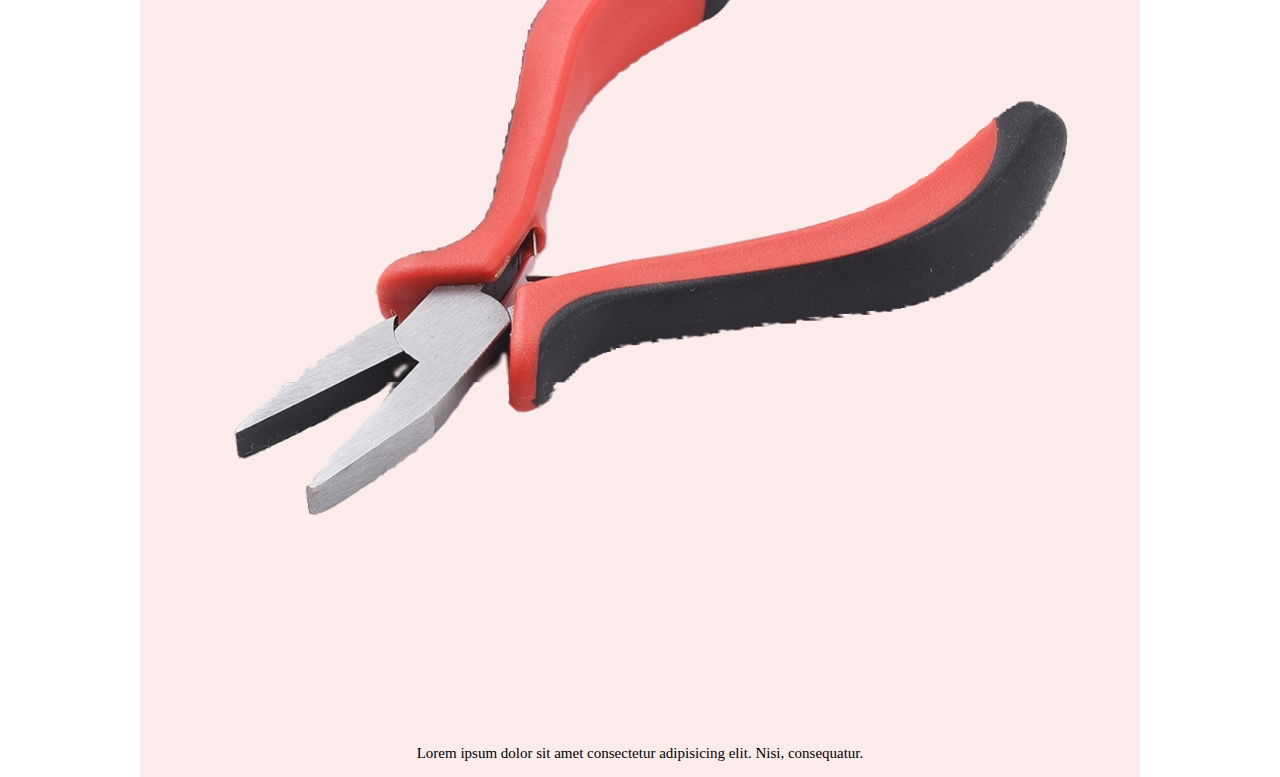
==== commit 7330920f: "new" ====
--- a/index.html
+++ b/index.html
@@ -11,6 +11,7 @@
     <section class="nav">
       <div class="navbar">
         <h1>Verktygsuthyrning</h1>
+        <a href="about.html" class="btn_kundvagn"> Mina sidor</a>
         <a href="#kundvagn_click" class="btn_kundvagn">Kundvagn</a>
       </div>
     </section>
